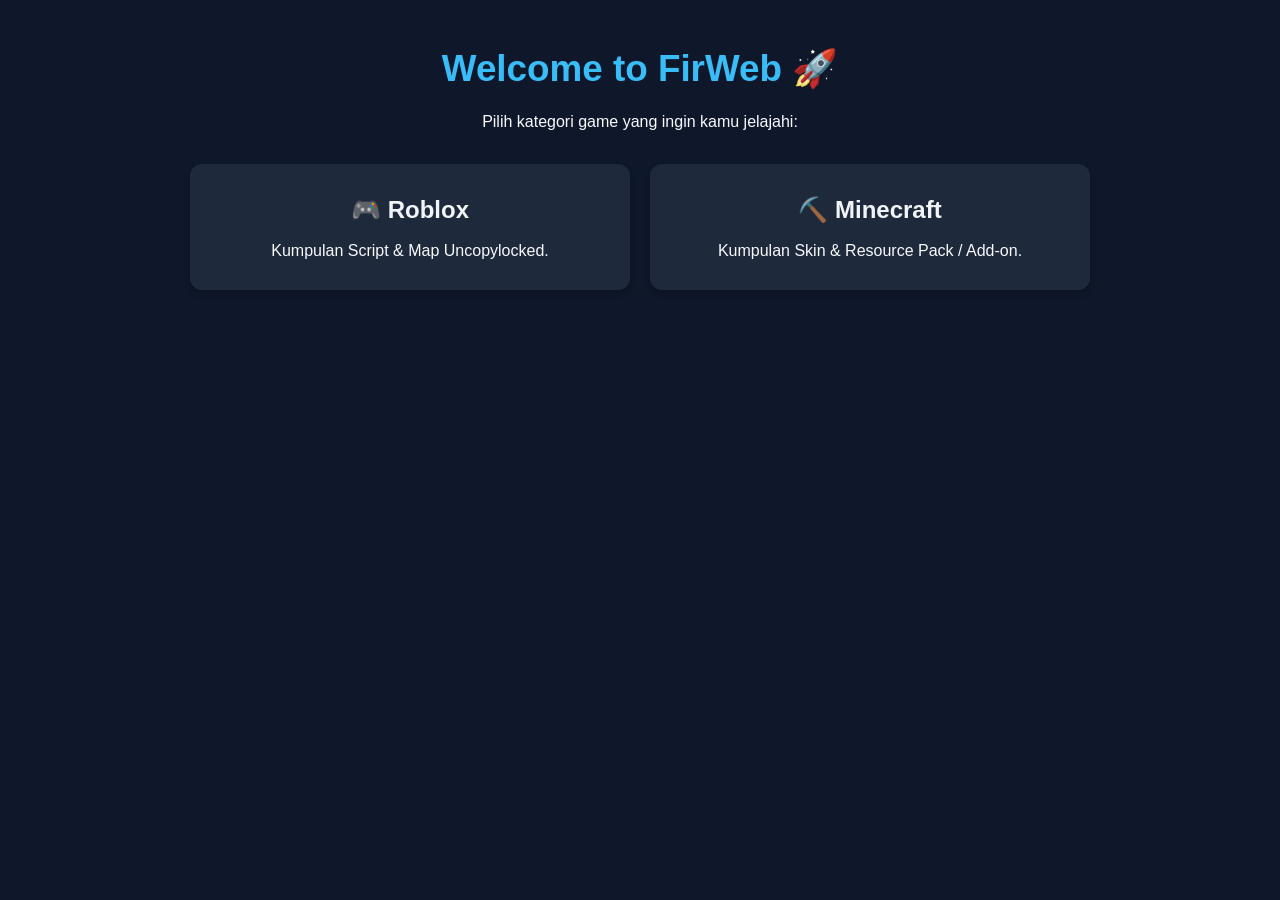
==== index.html @ 2ff73cfc "Create index.html" ====
<!DOCTYPE html>
<html lang="id">
<head>
    <meta charset="UTF-8">
    <meta name="viewport" content="width=device-width, initial-scale=1.0">
    <title>FirWeb - Home</title>
    <link rel="stylesheet" href="style.css">
</head>
<body>
    <div class="container" style="margin-top: 20px;">
        
        <!-- Status Login Pengguna -->
        <div id="user-status-section"></div>

        <header>
            <h1>Welcome to FirWeb 🚀</h1>
            <p>Pilih kategori game yang ingin kamu jelajahi:</p>
        </header>
        
        <!-- Pilihan Utama -->
        <div class="card-grid" style="margin-top: 30px;">
            <a href="roblox.html" class="card-link">
                <div class="card" style="text-align: center;">
                    <h2>🎮 Roblox</h2>
                    <p>Kumpulan Script & Map Uncopylocked.</p>
                </div>
            </a>
            
            <a href="minecraft.html" class="card-link">
                <div class="card" style="text-align: center;">
                    <h2>⛏️ Minecraft</h2>
                    <p>Kumpulan Skin & Resource Pack / Add-on.</p>
                </div>
            </a>
        </div>
    </div>

    <script src="script.js"></script>
</body>
                  </html>
---- style.css ----
* {
    margin: 0;
    padding: 0;
    box-sizing: border-box;
    font-family: 'Segoe UI', Tahoma, Geneva, Verdana, sans-serif;
}

body {
    background-color: #0f172a;
    color: #f8fafc;
    line-height: 1.6;
    padding: 20px;
}

.container {
    max-width: 900px;
    margin: 0 auto;
}

header {
    text-align: center;
    margin-bottom: 30px;
}

header h1 {
    color: #38bdf8;
    font-size: 2.3rem;
    margin-bottom: 10px;
}

/* Kotak Profil User / Login Status */
.user-profile {
    display: flex;
    justify-content: space-between;
    align-items: center;
    background: #1e293b;
    padding: 10px 20px;
    border-radius: 8px;
    margin-bottom: 20px;
    box-shadow: 0 4px 6px rgba(0, 0, 0, 0.2);
}

.logout-btn {
    background-color: #ef4444;
    color: white;
    border: none;
    padding: 6px 12px;
    border-radius: 4px;
    cursor: pointer;
    font-weight: bold;
}
.logout-btn:hover {
    background-color: #dc2626;
}

/* Grid & Kartu Menu */
.card-grid {
    display: grid;
    grid-template-columns: repeat(auto-fit, minmax(250px, 1fr));
    gap: 20px;
}

.card-link {
    text-decoration: none;
    color: inherit;
}

.card {
    background-color: #1e293b;
    padding: 25px;
    border-radius: 12px;
    transition: transform 0.2s, background-color 0.2s;
    box-shadow: 0 4px 6px rgba(0, 0, 0, 0.2);
    border: 2px solid transparent;
}

.card:hover {
    transform: translateY(-4px);
    background-color: #334155;
    border-color: #38bdf8;
}

.card h2, .card h4 {
    margin-bottom: 8px;
    color: #f1f5f9;
}

/* Bagian Section di dalam Halaman Kategori */
section {
    background-color: #1e293b;
    padding: 20px;
    border-radius: 12px;
    margin-bottom: 25px;
    box-shadow: 0 4px 6px rgba(0, 0, 0, 0.2);
}

section h2 {
    color: #38bdf8;
    margin-bottom: 15px;
    border-bottom: 2px solid #334155;
    padding-bottom: 8px;
}

.sub-grid {
    display: grid;
    grid-template-columns: repeat(auto-fit, minmax(220px, 1fr));
    gap: 15px;
}

.item-card {
    background-color: #334155;
    padding: 15px;
    border-radius: 8px;
}

.btn {
    display: inline-block;
    background-color: #2563eb;
    color: white;
    padding: 8px 14px;
    border-radius: 5px;
    text-decoration: none;
    font-size: 0.9rem;
    margin-top: 10px;
    font-weight: bold;
    transition: background 0.2s;
}

.btn:hover {
    background-color: #1d4ed8;
}

/* Form Login / Auth */
.auth-container {
    background-color: #1e293b;
    padding: 25px;
    border-radius: 12px;
    max-width: 400px;
    margin: 40px auto;
    box-shadow: 0 4px 6px rgba(0, 0, 0, 0.3);
}

.auth-container input {
    width: 100%;
    padding: 10px;
    margin-bottom: 15px;
    background-color: #0f172a;
    border: 1px solid #475569;
    color: white;
    border-radius: 5px;
  }
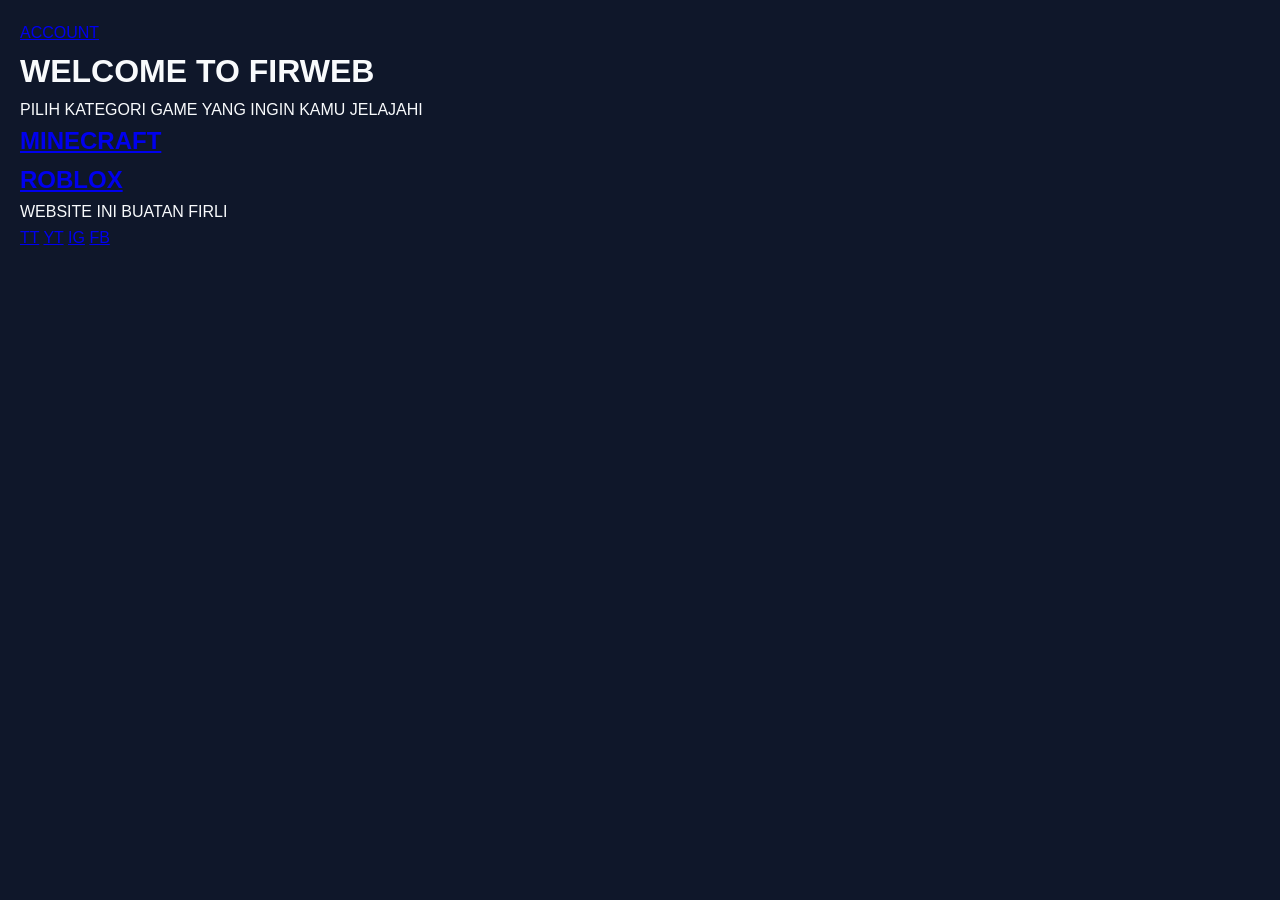
==== commit 537bb187: "Update index.html" ====
--- a/index.html
+++ b/index.html
@@ -7,34 +7,40 @@
     <link rel="stylesheet" href="style.css">
 </head>
 <body>
-    <div class="container" style="margin-top: 20px;">
-        
-        <!-- Status Login Pengguna -->
-        <div id="user-status-section"></div>
 
-        <header>
-            <h1>Welcome to FirWeb 🚀</h1>
-            <p>Pilih kategori game yang ingin kamu jelajahi:</p>
-        </header>
-        
-        <!-- Pilihan Utama -->
-        <div class="card-grid" style="margin-top: 30px;">
-            <a href="roblox.html" class="card-link">
-                <div class="card" style="text-align: center;">
-                    <h2>🎮 Roblox</h2>
-                    <p>Kumpulan Script & Map Uncopylocked.</p>
-                </div>
-            </a>
-            
-            <a href="minecraft.html" class="card-link">
-                <div class="card" style="text-align: center;">
-                    <h2>⛏️ Minecraft</h2>
-                    <p>Kumpulan Skin & Resource Pack / Add-on.</p>
-                </div>
-            </a>
+    <!-- Tombol Account di Atas -->
+    <div class="top-bar">
+        <a href="login.html" class="account-btn" id="account-link">ACCOUNT</a>
+    </div>
+
+    <!-- Judul Welcome -->
+    <div class="main-header">
+        <h1>WELCOME TO FIRWEB</h1>
+        <p>PILIH KATEGORI GAME YANG INGIN KAMU JELAJAHI</p>
+    </div>
+
+    <!-- Kotak Pilihan Game -->
+    <div class="menu-container">
+        <a href="minecraft.html" class="game-card">
+            <h2 class="minecraft-text">MINECRAFT</h2>
+        </a>
+
+        <a href="roblox.html" class="game-card">
+            <h2 class="roblox-text">ROBLOX</h2>
+        </a>
+    </div>
+
+    <!-- Footer Pembuat & Sosmed -->
+    <footer>
+        <p>WEBSITE INI BUATAN FIRLI</p>
+        <div class="social-icons">
+            <a href="#" title="TikTok">TT</a>
+            <a href="#" title="YouTube">YT</a>
+            <a href="#" title="Instagram">IG</a>
+            <a href="#" title="Facebook">FB</a>
         </div>
-    </div>
+    </footer>
 
     <script src="script.js"></script>
 </body>
-                  </html>
+            </html>
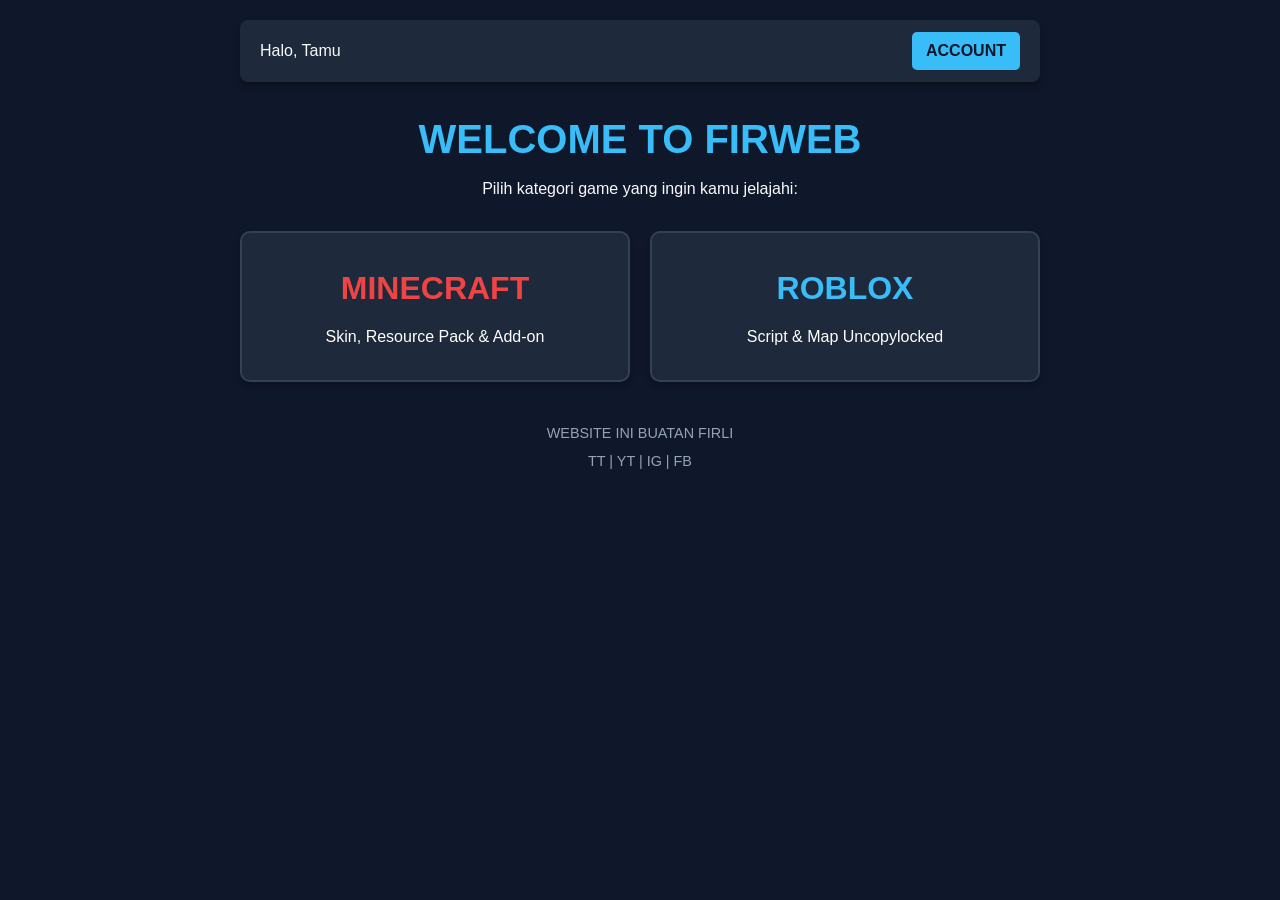
==== commit e689d21d: "Update index.html" ====
--- a/index.html
+++ b/index.html
@@ -7,40 +7,36 @@
     <link rel="stylesheet" href="style.css">
 </head>
 <body>
+    <div class="container">
+        <!-- Top Bar Status Akun -->
+        <div class="top-bar">
+            <span id="welcome-user">Halo, Tamu</span>
+            <a href="login.html" class="account-btn" id="account-btn">ACCOUNT</a>
+        </div>
 
-    <!-- Tombol Account di Atas -->
-    <div class="top-bar">
-        <a href="login.html" class="account-btn" id="account-link">ACCOUNT</a>
+        <div class="main-header">
+            <h1>WELCOME TO FIRWEB</h1>
+            <p>Pilih kategori game yang ingin kamu jelajahi:</p>
+        </div>
+
+        <!-- Pilihan Kategori Game -->
+        <div class="menu-grid">
+            <a href="content.html?game=minecraft" class="game-card">
+                <h2 class="minecraft-text">MINECRAFT</h2>
+                <p>Skin, Resource Pack & Add-on</p>
+            </a>
+            <a href="content.html?game=roblox" class="game-card">
+                <h2 class="roblox-text">ROBLOX</h2>
+                <p>Script & Map Uncopylocked</p>
+            </a>
+        </div>
+
+        <footer style="text-align: center; margin-top: 40px; font-size: 0.9rem; color: #94a3b8;">
+            <p>WEBSITE INI BUATAN FIRLI</p>
+            <p style="margin-top: 5px;">TT | YT | IG | FB</p>
+        </footer>
     </div>
-
-    <!-- Judul Welcome -->
-    <div class="main-header">
-        <h1>WELCOME TO FIRWEB</h1>
-        <p>PILIH KATEGORI GAME YANG INGIN KAMU JELAJAHI</p>
-    </div>
-
-    <!-- Kotak Pilihan Game -->
-    <div class="menu-container">
-        <a href="minecraft.html" class="game-card">
-            <h2 class="minecraft-text">MINECRAFT</h2>
-        </a>
-
-        <a href="roblox.html" class="game-card">
-            <h2 class="roblox-text">ROBLOX</h2>
-        </a>
-    </div>
-
-    <!-- Footer Pembuat & Sosmed -->
-    <footer>
-        <p>WEBSITE INI BUATAN FIRLI</p>
-        <div class="social-icons">
-            <a href="#" title="TikTok">TT</a>
-            <a href="#" title="YouTube">YT</a>
-            <a href="#" title="Instagram">IG</a>
-            <a href="#" title="Facebook">FB</a>
-        </div>
-    </footer>
 
     <script src="script.js"></script>
 </body>
-            </html>
+</html>
--- a/style.css
+++ b/style.css
@@ -8,144 +8,121 @@
 body {
     background-color: #0f172a;
     color: #f8fafc;
+    padding: 20px;
     line-height: 1.6;
-    padding: 20px;
 }
 
 .container {
-    max-width: 900px;
+    max-width: 800px;
     margin: 0 auto;
 }
 
-header {
+.top-bar {
+    display: flex;
+    justify-content: space-between;
+    align-items: center;
+    background-color: #1e293b;
+    padding: 12px 20px;
+    border-radius: 8px;
+    margin-bottom: 25px;
+    box-shadow: 0 4px 6px rgba(0,0,0,0.3);
+}
+
+.account-btn {
+    background-color: #38bdf8;
+    color: #0f172a;
+    padding: 6px 14px;
+    border-radius: 5px;
+    text-decoration: none;
+    font-weight: bold;
+}
+
+.main-header {
     text-align: center;
     margin-bottom: 30px;
 }
 
-header h1 {
+.main-header h1 {
     color: #38bdf8;
-    font-size: 2.3rem;
+    font-size: 2.5rem;
+    margin-bottom: 5px;
+}
+
+.menu-grid {
+    display: grid;
+    grid-template-columns: repeat(auto-fit, minmax(280px, 1fr));
+    gap: 20px;
+}
+
+.game-card {
+    background-color: #1e293b;
+    border: 2px solid #334155;
+    border-radius: 10px;
+    padding: 30px;
+    text-align: center;
+    text-decoration: none;
+    color: white;
+    transition: 0.2s;
+    box-shadow: 0 4px 6px rgba(0,0,0,0.2);
+}
+
+.game-card:hover {
+    border-color: #38bdf8;
+    transform: translateY(-3px);
+}
+
+.game-card h2 {
+    font-size: 2rem;
     margin-bottom: 10px;
 }
 
-/* Kotak Profil User / Login Status */
-.user-profile {
-    display: flex;
-    justify-content: space-between;
-    align-items: center;
-    background: #1e293b;
-    padding: 10px 20px;
-    border-radius: 8px;
-    margin-bottom: 20px;
-    box-shadow: 0 4px 6px rgba(0, 0, 0, 0.2);
-}
+.minecraft-text { color: #ef4444; }
+.roblox-text { color: #38bdf8; }
 
-.logout-btn {
-    background-color: #ef4444;
-    color: white;
-    border: none;
-    padding: 6px 12px;
-    border-radius: 4px;
-    cursor: pointer;
-    font-weight: bold;
-}
-.logout-btn:hover {
-    background-color: #dc2626;
-}
-
-/* Grid & Kartu Menu */
-.card-grid {
-    display: grid;
-    grid-template-columns: repeat(auto-fit, minmax(250px, 1fr));
-    gap: 20px;
-}
-
-.card-link {
-    text-decoration: none;
-    color: inherit;
-}
-
-.card {
-    background-color: #1e293b;
-    padding: 25px;
-    border-radius: 12px;
-    transition: transform 0.2s, background-color 0.2s;
-    box-shadow: 0 4px 6px rgba(0, 0, 0, 0.2);
-    border: 2px solid transparent;
-}
-
-.card:hover {
-    transform: translateY(-4px);
-    background-color: #334155;
-    border-color: #38bdf8;
-}
-
-.card h2, .card h4 {
-    margin-bottom: 8px;
-    color: #f1f5f9;
-}
-
-/* Bagian Section di dalam Halaman Kategori */
+/* Form & Kotak Konten */
 section {
     background-color: #1e293b;
     padding: 20px;
-    border-radius: 12px;
-    margin-bottom: 25px;
-    box-shadow: 0 4px 6px rgba(0, 0, 0, 0.2);
+    border-radius: 10px;
+    margin-bottom: 20px;
 }
 
-section h2 {
-    color: #38bdf8;
-    margin-bottom: 15px;
-    border-bottom: 2px solid #334155;
-    padding-bottom: 8px;
-}
-
-.sub-grid {
-    display: grid;
-    grid-template-columns: repeat(auto-fit, minmax(220px, 1fr));
-    gap: 15px;
-}
-
-.item-card {
-    background-color: #334155;
-    padding: 15px;
-    border-radius: 8px;
-}
-
-.btn {
-    display: inline-block;
-    background-color: #2563eb;
-    color: white;
-    padding: 8px 14px;
-    border-radius: 5px;
-    text-decoration: none;
-    font-size: 0.9rem;
-    margin-top: 10px;
-    font-weight: bold;
-    transition: background 0.2s;
-}
-
-.btn:hover {
-    background-color: #1d4ed8;
-}
-
-/* Form Login / Auth */
-.auth-container {
-    background-color: #1e293b;
-    padding: 25px;
-    border-radius: 12px;
-    max-width: 400px;
-    margin: 40px auto;
-    box-shadow: 0 4px 6px rgba(0, 0, 0, 0.3);
-}
-
-.auth-container input {
+input, select, textarea {
     width: 100%;
     padding: 10px;
-    margin-bottom: 15px;
+    margin-bottom: 12px;
     background-color: #0f172a;
     border: 1px solid #475569;
     color: white;
     border-radius: 5px;
-  }
+}
+
+.btn {
+    background-color: #2563eb;
+    color: white;
+    padding: 8px 14px;
+    border: none;
+    border-radius: 5px;
+    cursor: pointer;
+    font-weight: bold;
+    text-decoration: none;
+    display: inline-block;
+}
+
+.btn:hover { background-color: #1d4ed8; }
+
+.post-card {
+    background-color: #334155;
+    padding: 15px;
+    border-radius: 8px;
+    margin-bottom: 15px;
+}
+
+.admin-badge {
+    background-color: #ef4444;
+    color: white;
+    font-size: 0.75rem;
+    padding: 2px 6px;
+    border-radius: 4px;
+    margin-left: 6px;
+    }
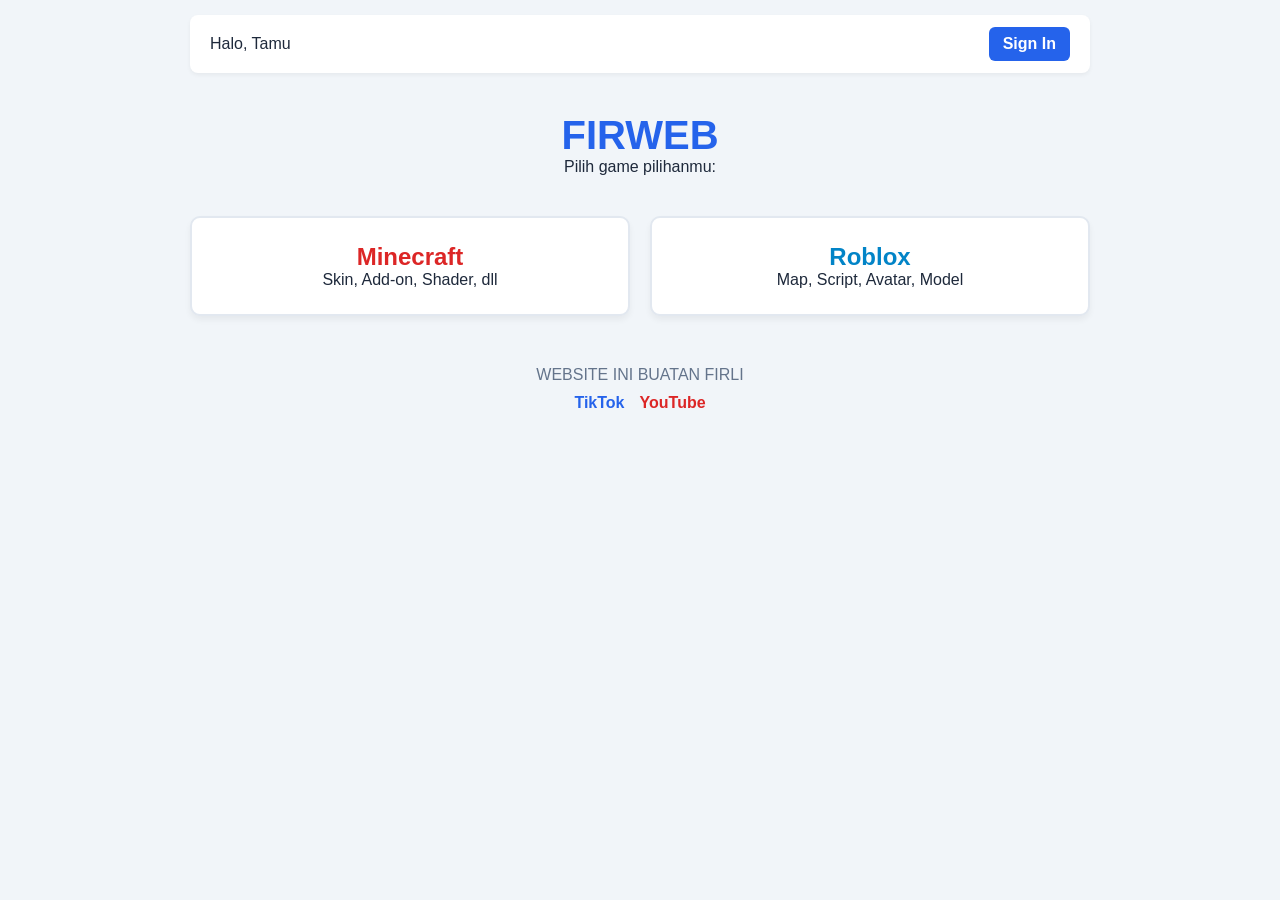
==== commit 2b3df46b: "Update index.html" ====
--- a/index.html
+++ b/index.html
@@ -3,40 +3,40 @@
 <head>
     <meta charset="UTF-8">
     <meta name="viewport" content="width=device-width, initial-scale=1.0">
-    <title>FirWeb - Home</title>
+    <title>FirWeb</title>
     <link rel="stylesheet" href="style.css">
 </head>
 <body>
     <div class="container">
-        <!-- Top Bar Status Akun -->
         <div class="top-bar">
-            <span id="welcome-user">Halo, Tamu</span>
-            <a href="login.html" class="account-btn" id="account-btn">ACCOUNT</a>
+            <span id="user-info">Halo, Tamu</span>
+            <a href="login.html" class="btn" id="auth-btn">Sign In</a>
         </div>
 
-        <div class="main-header">
-            <h1>WELCOME TO FIRWEB</h1>
-            <p>Pilih kategori game yang ingin kamu jelajahi:</p>
+        <div style="text-align: center; margin: 40px 0;">
+            <h1 style="color: #2563eb; font-size: 2.5rem;">FIRWEB</h1>
+            <p>Pilih game pilihanmu:</p>
         </div>
 
-        <!-- Pilihan Kategori Game -->
-        <div class="menu-grid">
-            <a href="content.html?game=minecraft" class="game-card">
-                <h2 class="minecraft-text">MINECRAFT</h2>
-                <p>Skin, Resource Pack & Add-on</p>
+        <div class="grid-menu">
+            <a href="content.html?game=minecraft" class="card">
+                <h2 style="color: #dc2626;">Minecraft</h2>
+                <p>Skin, Add-on, Shader, dll</p>
             </a>
-            <a href="content.html?game=roblox" class="game-card">
-                <h2 class="roblox-text">ROBLOX</h2>
-                <p>Script & Map Uncopylocked</p>
+            <a href="content.html?game=roblox" class="card">
+                <h2 style="color: #0284c7;">Roblox</h2>
+                <p>Map, Script, Avatar, Model</p>
             </a>
         </div>
 
-        <footer style="text-align: center; margin-top: 40px; font-size: 0.9rem; color: #94a3b8;">
+        <footer style="text-align: center; margin-top: 50px; color: #64748b;">
             <p>WEBSITE INI BUATAN FIRLI</p>
-            <p style="margin-top: 5px;">TT | YT | IG | FB</p>
+            <div style="margin-top: 10px; display: flex; justify-content: center; gap: 15px;">
+                <a href="https://tiktok.com" target="_blank" style="color: #2563eb; text-decoration: none; font-weight: bold;">TikTok</a>
+                <a href="https://youtube.com" target="_blank" style="color: #dc2626; text-decoration: none; font-weight: bold;">YouTube</a>
+            </div>
         </footer>
     </div>
-
     <script src="script.js"></script>
 </body>
-</html>
+        </html>
--- a/style.css
+++ b/style.css
@@ -6,95 +6,26 @@
 }
 
 body {
-    background-color: #0f172a;
-    color: #f8fafc;
-    padding: 20px;
-    line-height: 1.6;
+    background-color: #f1f5f9;
+    color: #1e293b;
+    padding: 15px;
 }
 
 .container {
-    max-width: 800px;
+    max-width: 900px;
     margin: 0 auto;
 }
 
+/* Header & Top Bar */
 .top-bar {
     display: flex;
     justify-content: space-between;
     align-items: center;
-    background-color: #1e293b;
+    background: #ffffff;
     padding: 12px 20px;
     border-radius: 8px;
-    margin-bottom: 25px;
-    box-shadow: 0 4px 6px rgba(0,0,0,0.3);
-}
-
-.account-btn {
-    background-color: #38bdf8;
-    color: #0f172a;
-    padding: 6px 14px;
-    border-radius: 5px;
-    text-decoration: none;
-    font-weight: bold;
-}
-
-.main-header {
-    text-align: center;
-    margin-bottom: 30px;
-}
-
-.main-header h1 {
-    color: #38bdf8;
-    font-size: 2.5rem;
-    margin-bottom: 5px;
-}
-
-.menu-grid {
-    display: grid;
-    grid-template-columns: repeat(auto-fit, minmax(280px, 1fr));
-    gap: 20px;
-}
-
-.game-card {
-    background-color: #1e293b;
-    border: 2px solid #334155;
-    border-radius: 10px;
-    padding: 30px;
-    text-align: center;
-    text-decoration: none;
-    color: white;
-    transition: 0.2s;
-    box-shadow: 0 4px 6px rgba(0,0,0,0.2);
-}
-
-.game-card:hover {
-    border-color: #38bdf8;
-    transform: translateY(-3px);
-}
-
-.game-card h2 {
-    font-size: 2rem;
-    margin-bottom: 10px;
-}
-
-.minecraft-text { color: #ef4444; }
-.roblox-text { color: #38bdf8; }
-
-/* Form & Kotak Konten */
-section {
-    background-color: #1e293b;
-    padding: 20px;
-    border-radius: 10px;
     margin-bottom: 20px;
-}
-
-input, select, textarea {
-    width: 100%;
-    padding: 10px;
-    margin-bottom: 12px;
-    background-color: #0f172a;
-    border: 1px solid #475569;
-    color: white;
-    border-radius: 5px;
+    box-shadow: 0 2px 4px rgba(0,0,0,0.05);
 }
 
 .btn {
@@ -102,27 +33,72 @@
     color: white;
     padding: 8px 14px;
     border: none;
-    border-radius: 5px;
+    border-radius: 6px;
     cursor: pointer;
     font-weight: bold;
     text-decoration: none;
     display: inline-block;
 }
-
 .btn:hover { background-color: #1d4ed8; }
 
-.post-card {
-    background-color: #334155;
+.blue-badge {
+    color: #2563eb;
+    font-weight: bold;
+}
+
+/* Card Kategori */
+.grid-menu {
+    display: grid;
+    grid-template-columns: repeat(auto-fit, minmax(280px, 1fr));
+    gap: 20px;
+}
+
+.card {
+    background: white;
+    border-radius: 10px;
+    padding: 25px;
+    text-align: center;
+    text-decoration: none;
+    color: #1e293b;
+    box-shadow: 0 4px 6px rgba(0,0,0,0.05);
+    border: 2px solid #e2e8f0;
+    transition: 0.2s;
+}
+.card:hover { border-color: #2563eb; transform: translateY(-3px); }
+
+/* Tombol Plus Mengambang untuk Upload */
+.fab-btn {
+    position: fixed;
+    bottom: 30px;
+    right: 30px;
+    background-color: #10b981;
+    color: white;
+    width: 60px;
+    height: 60px;
+    border-radius: 50%;
+    display: flex;
+    align-items: center;
+    justify-content: center;
+    font-size: 2rem;
+    box-shadow: 0 4px 10px rgba(0,0,0,0.2);
+    text-decoration: none;
+    z-index: 100;
+}
+.fab-btn:hover { background-color: #059669; }
+
+/* Post Item ala MCPEDL */
+.post-item {
+    background: white;
     padding: 15px;
     border-radius: 8px;
     margin-bottom: 15px;
+    box-shadow: 0 2px 4px rgba(0,0,0,0.05);
 }
 
-.admin-badge {
-    background-color: #ef4444;
-    color: white;
-    font-size: 0.75rem;
-    padding: 2px 6px;
-    border-radius: 4px;
-    margin-left: 6px;
+input, select, textarea {
+    width: 100%;
+    padding: 10px;
+    margin-bottom: 12px;
+    border: 1px solid #cbd5e1;
+    border-radius: 6px;
     }
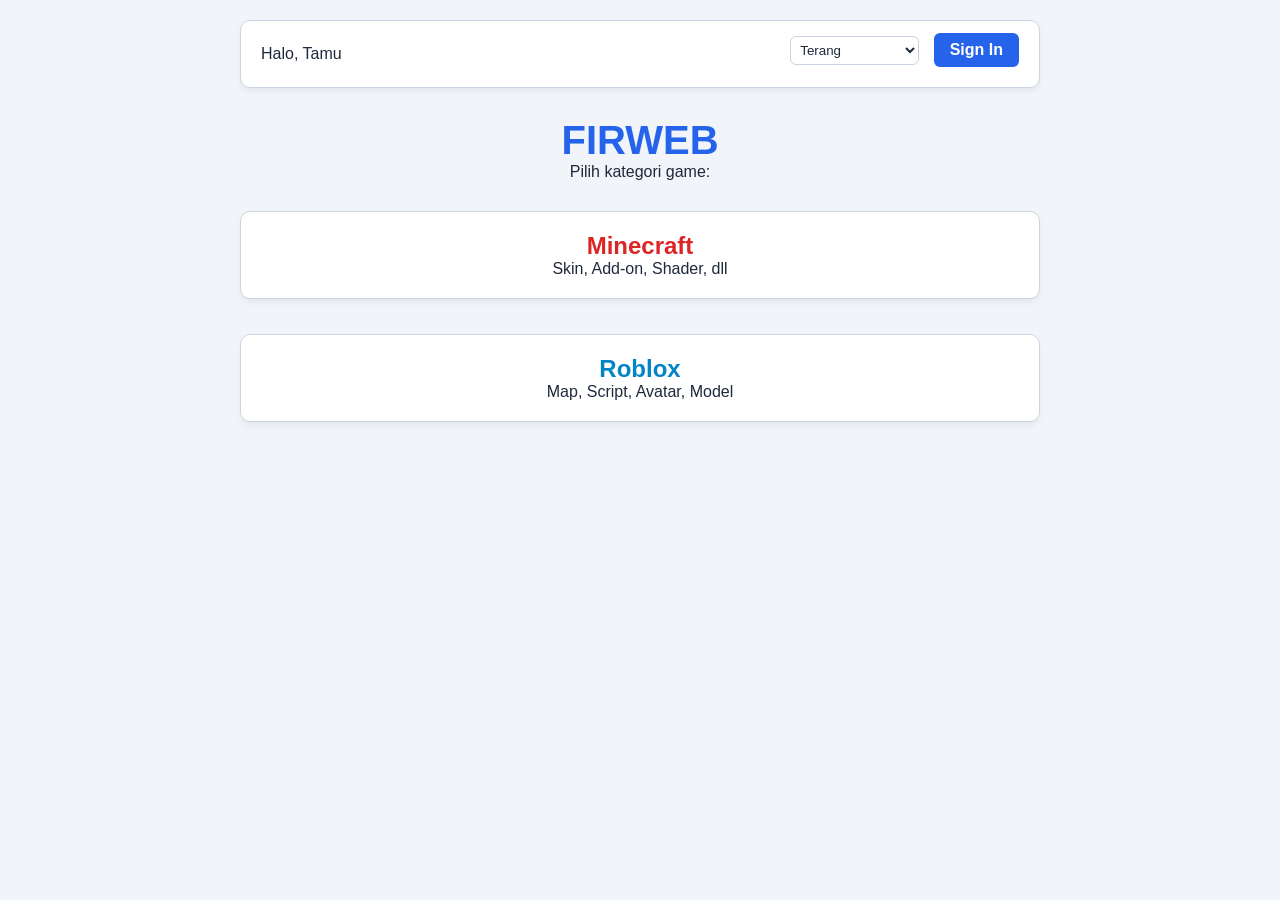
==== commit 7987213d: "Update index.html" ====
--- a/index.html
+++ b/index.html
@@ -10,33 +10,33 @@
     <div class="container">
         <div class="top-bar">
             <span id="user-info">Halo, Tamu</span>
-            <a href="login.html" class="btn" id="auth-btn">Sign In</a>
+            <div>
+                <select id="theme-selector" style="padding: 5px; margin-right: 10px; width: auto;">
+                    <option value="light">Terang</option>
+                    <option value="dark">Gelap</option>
+                    <option value="system">Sistem</option>
+                    <option value="gradient">Gradasi Custom</option>
+                </select>
+                <a href="login.html" class="btn" id="auth-btn">Sign In</a>
+            </div>
         </div>
 
-        <div style="text-align: center; margin: 40px 0;">
-            <h1 style="color: #2563eb; font-size: 2.5rem;">FIRWEB</h1>
-            <p>Pilih game pilihanmu:</p>
+        <div style="text-align: center; margin: 30px 0;">
+            <h1 style="color: var(--primary); font-size: 2.5rem;">FIRWEB</h1>
+            <p>Pilih kategori game:</p>
         </div>
 
-        <div class="grid-menu">
-            <a href="content.html?game=minecraft" class="card">
+        <div class="vertical-stack">
+            <a href="content.html?game=minecraft" class="card" style="text-align:center; text-decoration:none; color:inherit;">
                 <h2 style="color: #dc2626;">Minecraft</h2>
                 <p>Skin, Add-on, Shader, dll</p>
             </a>
-            <a href="content.html?game=roblox" class="card">
+            <a href="content.html?game=roblox" class="card" style="text-align:center; text-decoration:none; color:inherit;">
                 <h2 style="color: #0284c7;">Roblox</h2>
                 <p>Map, Script, Avatar, Model</p>
             </a>
         </div>
-
-        <footer style="text-align: center; margin-top: 50px; color: #64748b;">
-            <p>WEBSITE INI BUATAN FIRLI</p>
-            <div style="margin-top: 10px; display: flex; justify-content: center; gap: 15px;">
-                <a href="https://tiktok.com" target="_blank" style="color: #2563eb; text-decoration: none; font-weight: bold;">TikTok</a>
-                <a href="https://youtube.com" target="_blank" style="color: #dc2626; text-decoration: none; font-weight: bold;">YouTube</a>
-            </div>
-        </footer>
     </div>
     <script src="script.js"></script>
 </body>
-        </html>
+    </html>
--- a/style.css
+++ b/style.css
@@ -1,3 +1,26 @@
+:root {
+    --bg-color: #f1f5f9;
+    --card-bg: #ffffff;
+    --text-color: #1e293b;
+    --border-color: #cbd5e1;
+    --primary: #2563eb;
+}
+
+body.dark {
+    --bg-color: #0f172a;
+    --card-bg: #1e293b;
+    --text-color: #f8fafc;
+    --border-color: #475569;
+}
+
+body.gradient {
+    background: linear-gradient(135deg, #1e1b4b, #312e81, #1e293b);
+    --bg-color: transparent;
+    --card-bg: rgba(30, 41, 59, 0.85);
+    --text-color: #f8fafc;
+    --border-color: #6366f1;
+}
+
 * {
     margin: 0;
     padding: 0;
@@ -6,32 +29,43 @@
 }
 
 body {
-    background-color: #f1f5f9;
-    color: #1e293b;
-    padding: 15px;
+    background-color: var(--bg-color);
+    color: var(--text-color);
+    padding: 20px;
+    min-height: 100vh;
+    transition: background 0.3s, color 0.3s;
 }
 
 .container {
-    max-width: 900px;
+    max-width: 800px;
     margin: 0 auto;
 }
 
-/* Header & Top Bar */
 .top-bar {
     display: flex;
     justify-content: space-between;
     align-items: center;
-    background: #ffffff;
+    background: var(--card-bg);
     padding: 12px 20px;
-    border-radius: 8px;
+    border-radius: 10px;
     margin-bottom: 20px;
-    box-shadow: 0 2px 4px rgba(0,0,0,0.05);
+    box-shadow: 0 4px 6px rgba(0,0,0,0.05);
+    border: 1px solid var(--border-color);
+}
+
+.card {
+    background: var(--card-bg);
+    border-radius: 10px;
+    padding: 20px;
+    margin-bottom: 20px;
+    box-shadow: 0 4px 6px rgba(0,0,0,0.05);
+    border: 1px solid var(--border-color);
 }
 
 .btn {
-    background-color: #2563eb;
+    background-color: var(--primary);
     color: white;
-    padding: 8px 14px;
+    padding: 8px 16px;
     border: none;
     border-radius: 6px;
     cursor: pointer;
@@ -39,34 +73,49 @@
     text-decoration: none;
     display: inline-block;
 }
-.btn:hover { background-color: #1d4ed8; }
+.btn:hover { opacity: 0.9; }
 
-.blue-badge {
-    color: #2563eb;
-    font-weight: bold;
+input, select, textarea {
+    width: 100%;
+    padding: 10px;
+    margin-bottom: 10px;
+    background: var(--card-bg);
+    color: var(--text-color);
+    border: 1px solid var(--border-color);
+    border-radius: 6px;
 }
 
-/* Card Kategori */
-.grid-menu {
-    display: grid;
-    grid-template-columns: repeat(auto-fit, minmax(280px, 1fr));
-    gap: 20px;
+/* Layout Vertikal Ke Bawah */
+.vertical-stack {
+    display: flex;
+    flex-direction: column;
+    gap: 15px;
 }
 
-.card {
-    background: white;
+.post-item-vertical {
+    background: var(--card-bg);
+    border: 1px solid var(--border-color);
+    padding: 20px;
     border-radius: 10px;
-    padding: 25px;
-    text-align: center;
-    text-decoration: none;
-    color: #1e293b;
-    box-shadow: 0 4px 6px rgba(0,0,0,0.05);
-    border: 2px solid #e2e8f0;
-    transition: 0.2s;
+    display: flex;
+    flex-direction: column;
+    gap: 10px;
 }
-.card:hover { border-color: #2563eb; transform: translateY(-3px); }
 
-/* Tombol Plus Mengambang untuk Upload */
+.post-thumb {
+    width: 100%;
+    max-height: 250px;
+    object-fit: cover;
+    border-radius: 6px;
+}
+
+.rule-item {
+    font-size: 0.85rem;
+    margin-bottom: 3px;
+}
+.rule-red { color: #ef4444; }
+.rule-green { color: #10b981; }
+
 .fab-btn {
     position: fixed;
     bottom: 30px;
@@ -80,25 +129,6 @@
     align-items: center;
     justify-content: center;
     font-size: 2rem;
+    text-decoration: none;
     box-shadow: 0 4px 10px rgba(0,0,0,0.2);
-    text-decoration: none;
-    z-index: 100;
-}
-.fab-btn:hover { background-color: #059669; }
-
-/* Post Item ala MCPEDL */
-.post-item {
-    background: white;
-    padding: 15px;
-    border-radius: 8px;
-    margin-bottom: 15px;
-    box-shadow: 0 2px 4px rgba(0,0,0,0.05);
-}
-
-input, select, textarea {
-    width: 100%;
-    padding: 10px;
-    margin-bottom: 12px;
-    border: 1px solid #cbd5e1;
-    border-radius: 6px;
     }
